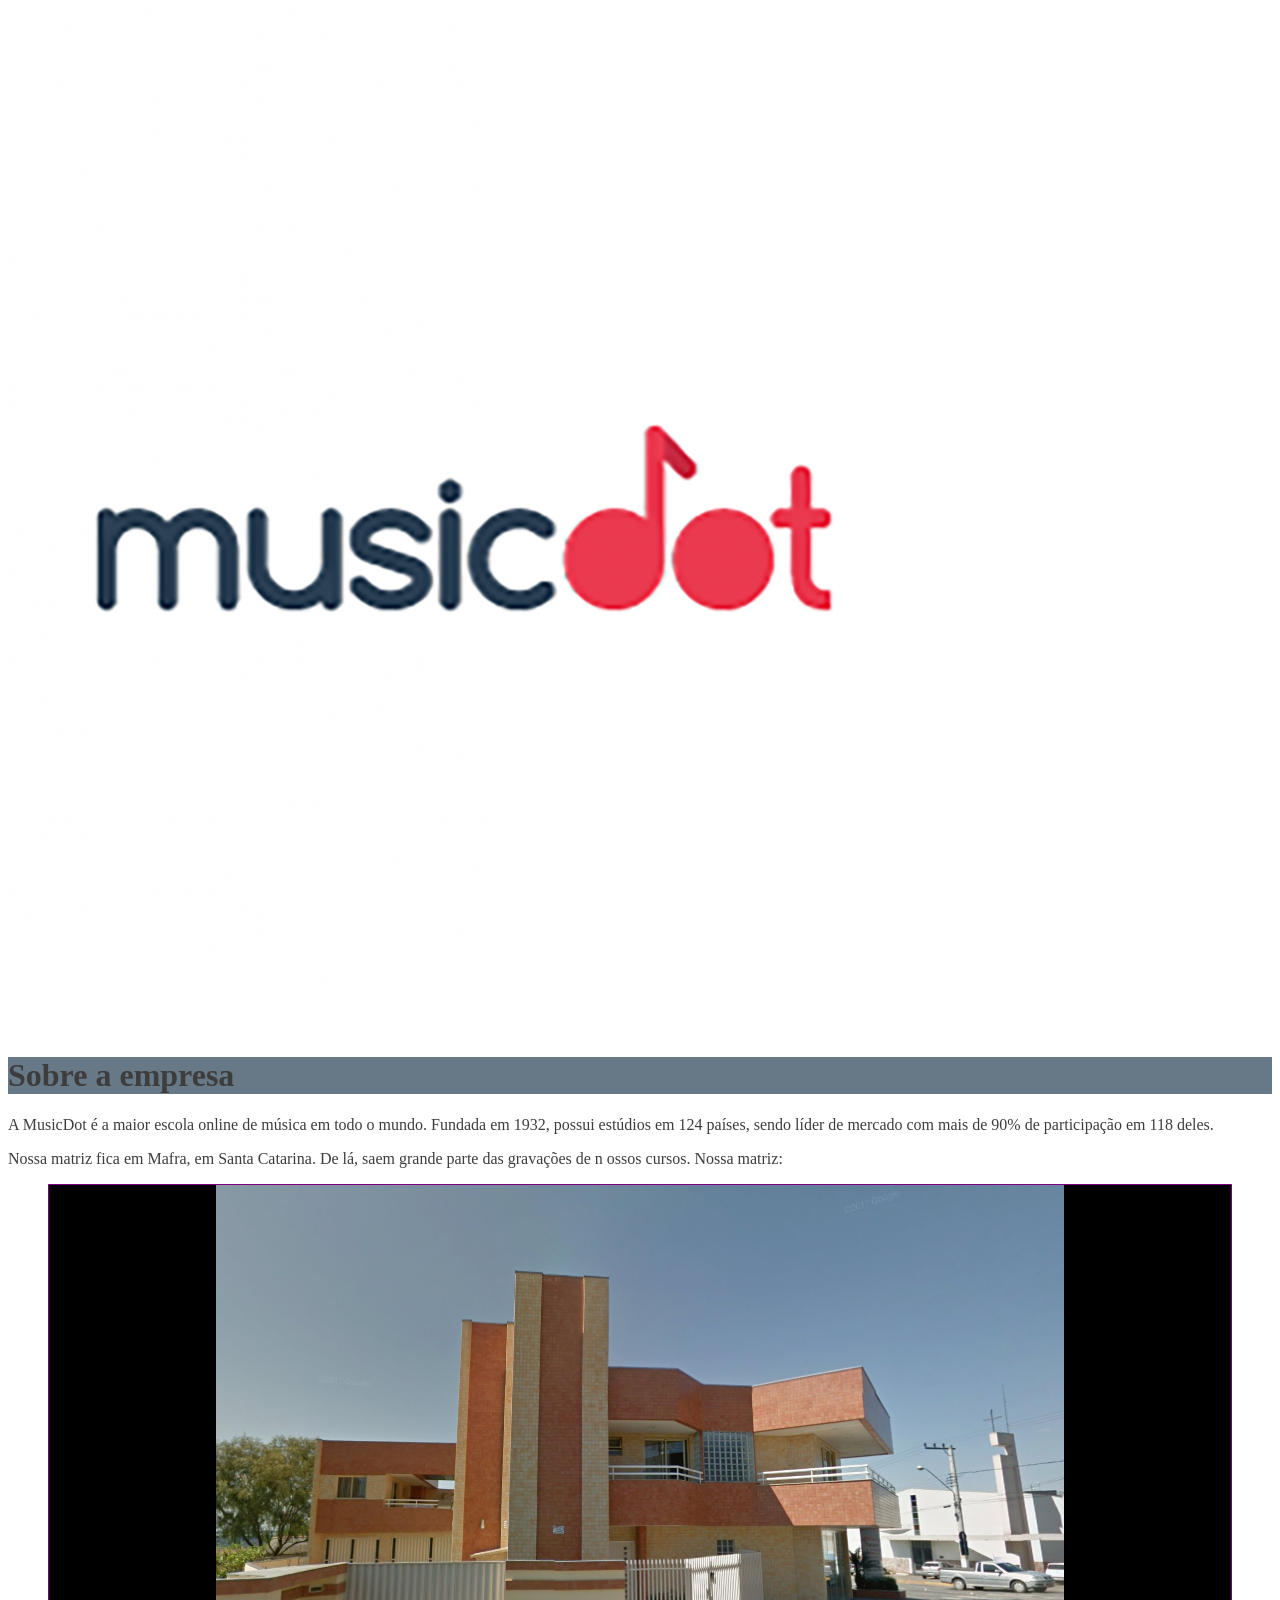
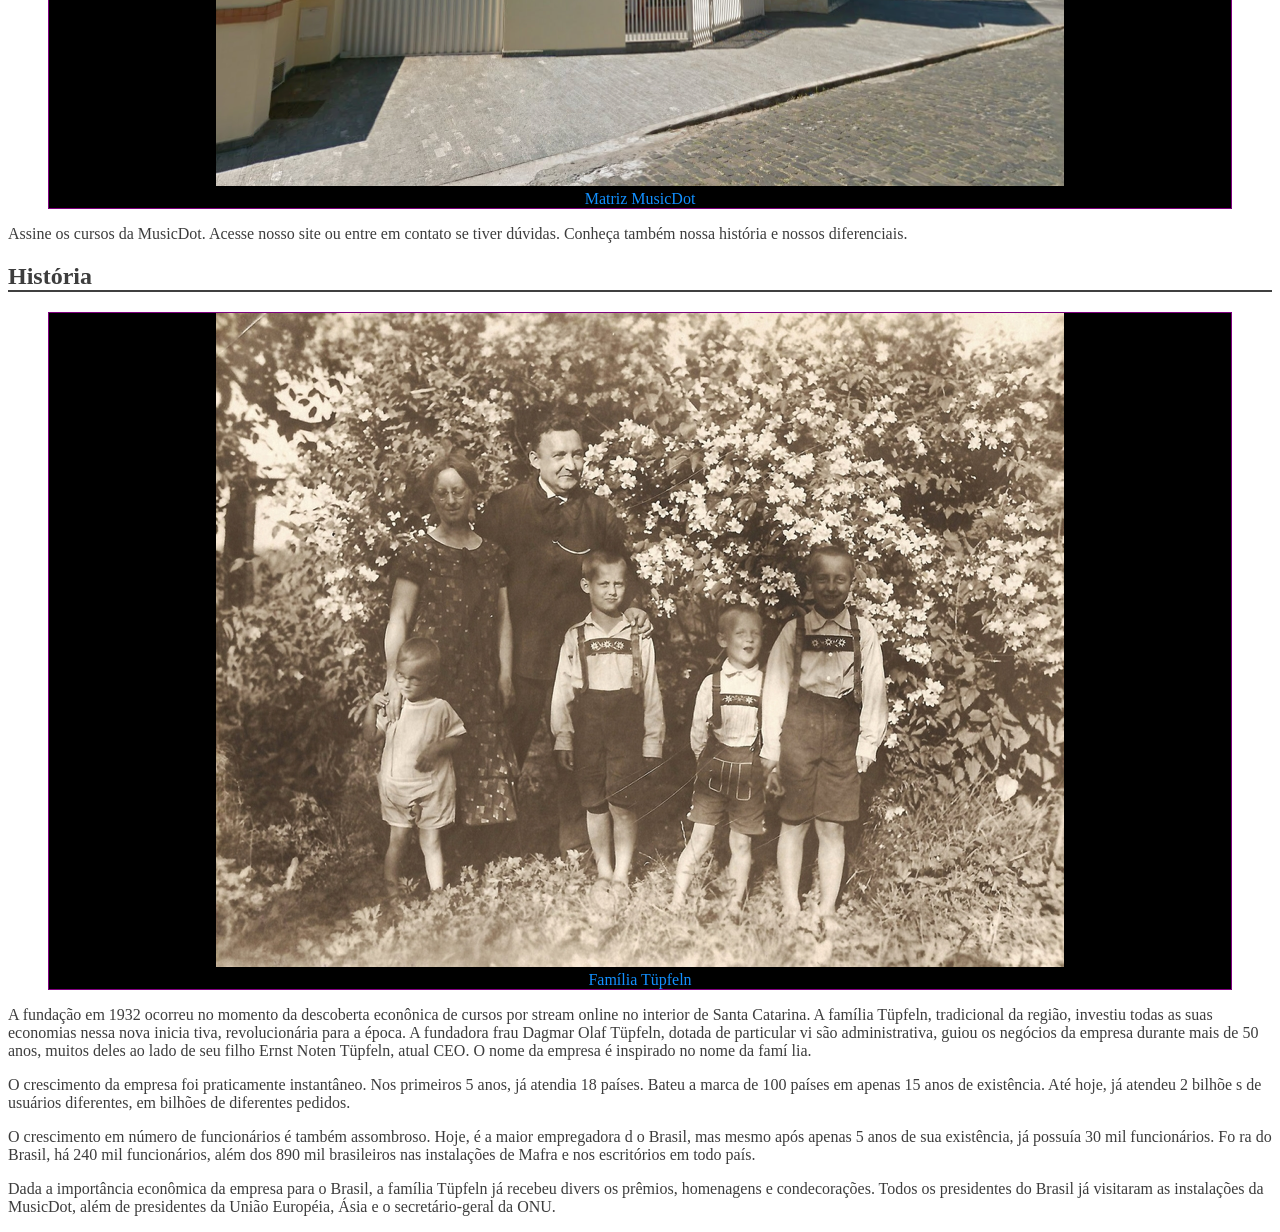
==== aula-2605/musicdot/sobre.html @ 49270416 "aula 2605" ====
<!DOCTYPE html>
<html lang="pt-BR">
  <head>
    <meta charset="utf-8" />
    <title>MusicDot | Sobre a empresa</title>
    <link href="img/Palmeiras_logo.ico" rel="icon" />
    <link rel="stylesheet" href="sobre.css" />
  </head>
  <body>
    <img src="img/logo.svg.png" alt="MusicDot" />
    <h1>Sobre a empresa</h1>
    <p>
      A MusicDot é a maior escola online de música em todo o mundo. Fundada em
      1932, possui estúdios em 124 países, sendo líder de mercado com mais de
      90% de participação em 118 deles.
    </p>
    <p>
      Nossa matriz fica em Mafra, em Santa Catarina. De lá, saem grande parte
      das gravações de n ossos cursos. Nossa matriz:
    </p>
    <figure>
      <img src="img/matriz-musicdot.png" alt="Matriz	da	musicdot" />
      <figcaption>Matriz MusicDot</figcaption>
    </figure>
    <p>
      Assine os cursos da MusicDot. Acesse nosso site ou entre em contato se
      tiver dúvidas. Conheça também nossa história e nossos diferenciais.
    </p>
    <h2>História</h2>
    <figure>
      <img src="img/familia-tupfeln.jpg" alt="Foto	da	família	tüpfeln" />
      <figcaption>Família Tüpfeln</figcaption>
    </figure>
    <p>
      A fundação em 1932 ocorreu no momento da descoberta econônica de cursos
      por stream online no interior de Santa Catarina. A família Tüpfeln,
      tradicional da região, investiu todas as suas economias nessa nova inicia
      tiva, revolucionária para a época. A fundadora frau Dagmar Olaf Tüpfeln,
      dotada de particular vi são administrativa, guiou os negócios da empresa
      durante mais de 50 anos, muitos deles ao lado de seu filho Ernst Noten
      Tüpfeln, atual CEO. O nome da empresa é inspirado no nome da famí lia.
    </p>
    <p>
      O crescimento da empresa foi praticamente instantâneo. Nos primeiros 5
      anos, já atendia 18 países. Bateu a marca de 100 países em apenas 15 anos
      de existência. Até hoje, já atendeu 2 bilhõe s de usuários diferentes, em
      bilhões de diferentes pedidos.
    </p>
    <p>
      O crescimento em número de funcionários é também assombroso. Hoje, é a
      maior empregadora d o Brasil, mas mesmo após apenas 5 anos de sua
      existência, já possuía 30 mil funcionários. Fo ra do Brasil, há 240 mil
      funcionários, além dos 890 mil brasileiros nas instalações de Mafra e nos
      escritórios em todo país.
    </p>
    <p>
      Dada a importância econômica da empresa para o Brasil, a família Tüpfeln
      já recebeu divers os prêmios, homenagens e condecorações. Todos os
      presidentes do Brasil já visitaram as instalações da MusicDot, além de
      presidentes da União Européia, Ásia e o secretário-geral da ONU.
    </p>
  </body>
</html>
---- aula-2605/musicdot/sobre.css ----
body {
  font-family: "Times New Roman";
  color: #3d3d3d;
}

h1 {
  background-color: #677887;
}

h2 {
  border-bottom: 2px solid #404040;
}

figure {
  text-align: center;

  background-color: black;
  border: 1px solid purple;
  color: #1290ff;
}
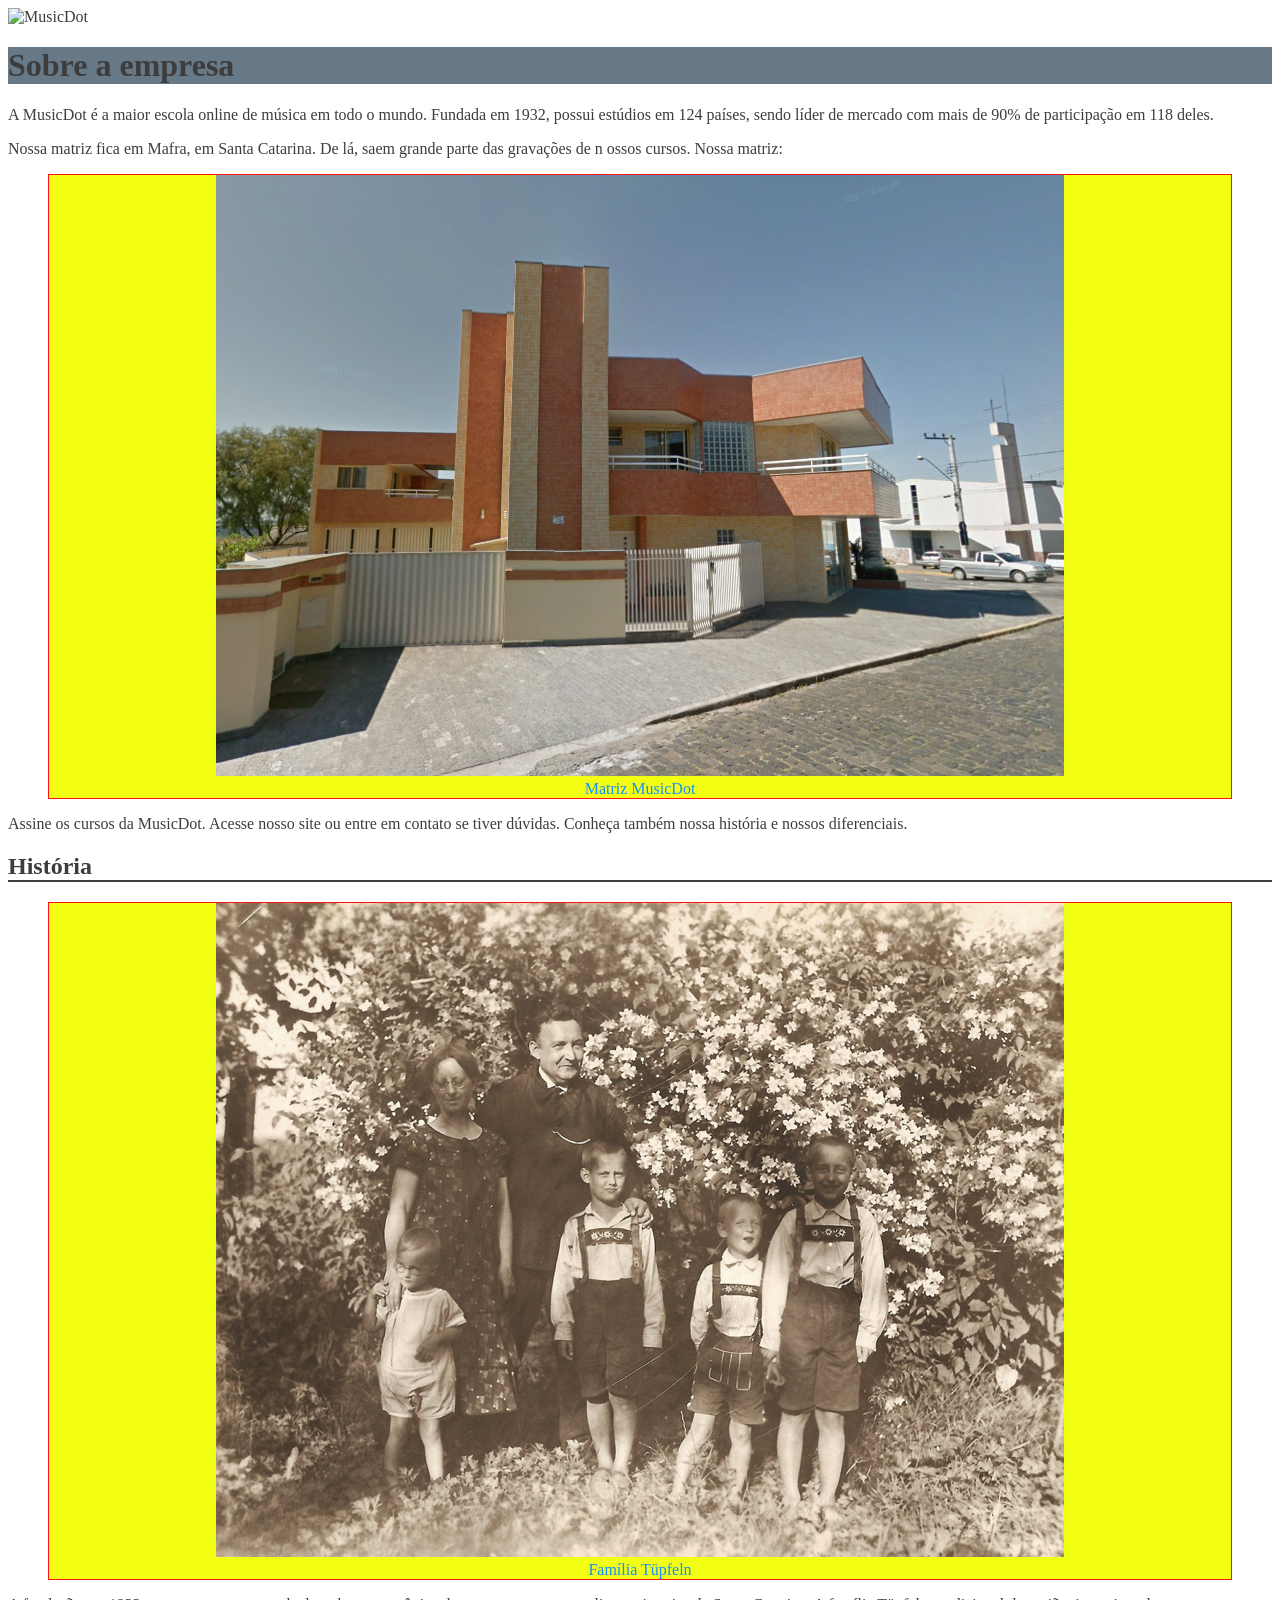
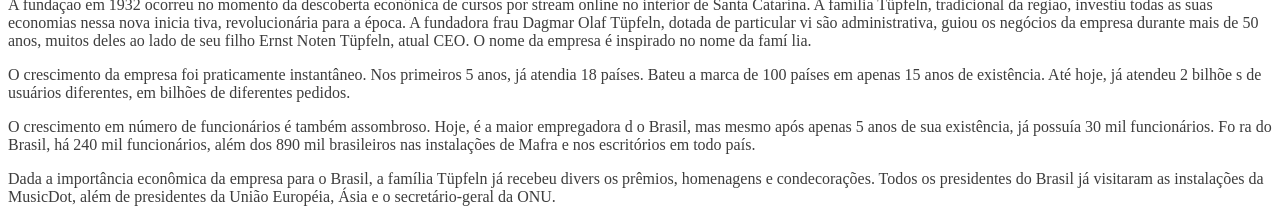
==== commit 359ac48d: "salvei errado to salvando certo agora" ====
--- a/aula-2605/musicdot/sobre.html
+++ b/aula-2605/musicdot/sobre.html
@@ -7,7 +7,7 @@
     <link rel="stylesheet" href="sobre.css" />
   </head>
   <body>
-    <img src="img/logo.svg.png" alt="MusicDot" />
+    <img src="img/logo.svg" alt="MusicDot" />
     <h1>Sobre a empresa</h1>
     <p>
       A MusicDot é a maior escola online de música em todo o mundo. Fundada em
--- a/aula-2605/musicdot/sobre.css
+++ b/aula-2605/musicdot/sobre.css
@@ -14,7 +14,7 @@
 figure {
   text-align: center;
 
-  background-color: black;
-  border: 1px solid purple;
+  background-color: #f3ff12;
+  border: 1px solid #ff1212;
   color: #1290ff;
 }
